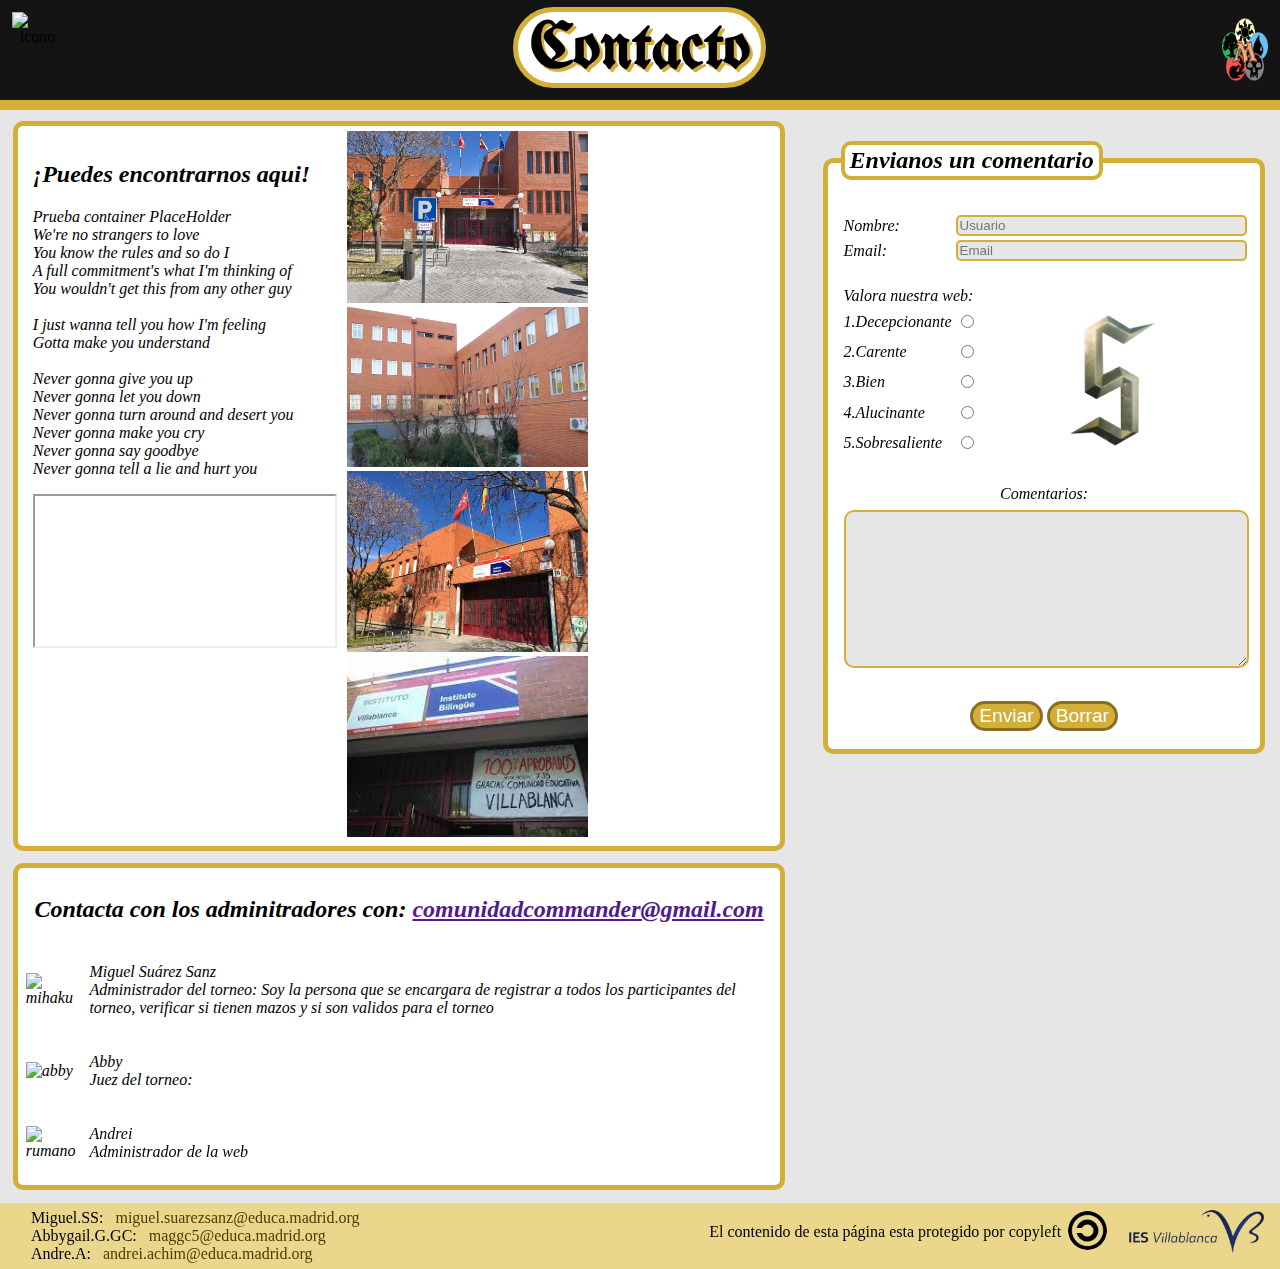
==== contactanos.html @ 91d64080 "Merge branch 'principal' into Andrei" ====
<!DOCTYPE html>
<html lang="es">

<head>
    <meta charset="UTF-8">
    <meta name="viewport" content="width=device-width, initial-scale=1.0">
    <meta name="autor" content="Miguel Suárez, Abby Garcia, Andrei Achim">
    <meta name="keywords" content="Commander, Magic, Mtg, Magic Arena, Cartas, Torneo, Torneos, IES Villablanca">
    <meta name="description"
        content="Somos una comunidad dedicada a jugar magic the gathering, en concreto el formato de commander en nuestro instituto IES Villablanca">
    <title>Comunidad Commander</title>
    <link rel="stylesheet" href="./estilos/contactanos.css">
    <link rel="stylesheet" href="./estilos/controlcvCSS.css">
    <script src="./codigo/controlcvJS.js"></script>
    <link rel="shortcut icon"
        href="./recursos/img/favico.png">
</head>

<body>
    <header>
        <div class="logo">
            <img src="" alt="icono">
        </div>
        <div class="titulo">
            <h1>
                Contacto
            </h1>
        </div>
        <div class="menu">
            <img src="./recursos/img/menu.png"
                alt="icono">
        </div>
    </header>
    <main>
            <div class="direccion">
                <div class="text">
                <h2>¡Puedes encontrarnos aqui!</h2>
                <p>Prueba container PlaceHolder<br>
                We're no strangers to love <br>
                You know the rules and so do I <br>
                A full commitment's what I'm thinking of <br>
                You wouldn't get this from any other guy <br>
                <br>
                I just wanna tell you how I'm feeling <br>
                Gotta make you understand <br>
                <br>
                Never gonna give you up <br>
                Never gonna let you down <br>
                Never gonna turn around and desert you <br>
                Never gonna make you cry <br>
                Never gonna say goodbye <br>
                Never gonna tell a lie and hurt you</p>
                <iframe src="https://www.google.com/maps/embed?pb=!1m18!1m12!1m3!1d3038.099253612516!2d-3.6024705234525354!3d40.4066519562518!2m3!1f0!2f0!3f0!3m2!1i1024!2i768!4f13.1!3m3!1m2!1s0xd42255d3a247575%3A0xd8a0a40edf810cff!2sIES%20Villablanca!5e0!3m2!1ses!2ses!4v1707502339422!5m2!1ses!2ses" allowfullscreen="" loading="lazy" referrerpolicy="no-referrer-when-downgrade"></iframe>
                </div>
                <img src="./recursos/img/iesvillablanca1.jpg" alt="vb1 no encontrado">
                <img src="./recursos/img/iesvillablanca2.jpg" alt="vb2 no encontrado">
                <img src="./recursos/img/iesvillablanca3.jpg" alt="vb3 no encontrado">
                <img src="./recursos/img/iesvillablanca4.jpg" alt="vb4 no encontrado">
            </div>
        <div class="admin">
            <table>
                <tr>
                    <td colspan="2">
                        <h2 class="contacto">Contacta con los adminitradores con: <a href="">comunidadcommander@gmail.com</a></h2>
                    </td>
                </tr>
                <tr>
                    <td>
                       <img src="" alt="mihaku"> 
                    </td>
                    <td>
                        <p>Miguel Suárez Sanz <br>
                            Administrador del torneo: Soy la persona que se encargara de registrar a todos los participantes del torneo, verificar si tienen mazos y si son validos para el torneo</p>
                    </td>
                </tr>
                <tr>
                    <td>
                       <img src="" alt="abby"> 
                    </td>
                    <td>
                        <p>Abby <br>
                            Juez del torneo:</p>
                    </td>
                </tr>
                <tr>
                    <td>
                       <img src="" alt="rumano"> 
                    </td>
                    <td>
                        <p>Andrei <br>
                            Administrador de la web</p>
                    </td>
                </tr>
                
            </table>
        </div>
        <form action="">
            <fieldset>
                <legend>
                    <h2>Envianos un comentario</h2>
                </legend>
                <table>
                    <tr>
                        <td><label for="nombre">Nombre: </label></td>
                        <td colspan="2"><input type="text" id="nombre" name="Nombre" placeholder="Usuario" class="txt">
                        </td>
                    </tr>
                    <tr>
                        <td><label for="email">Email: </label></td>
                        <td colspan="2"><input type="text" id="email" name="Email" placeholder="Email" class="txt"></td>
                    </tr>
                    <tr>
                        <td>
                            <br>
                        </td>
                    </tr>
                    <tr>
                        <td colspan="3"><label for="user">Valora nuestra web: </label></td>
                    </tr>
                    <tr>
                        <td><label for="rad1">1.Decepcionante</label></td>
                        <td><input type="radio" name="rad" id="rad1"></td>
                        <td rowspan="5" class="center">
                            <img id="rank"
                                src="./recursos/img/RankS.png"
                                alt="S">
                        </td>
                    </tr>
                    <tr>
                        <td><label for="rad2">2.Carente</label></td>
                        <td><input type="radio" name="rad" id="rad2"></td>
                    </tr>
                    <tr>
                        <td><label for="rad3">3.Bien</label></td>
                        <td><input type="radio" name="rad" id="rad3"></td>
                    </tr>
                    <tr>
                        <td><label for="rad4">4.Alucinante</label></td>
                        <td><input type="radio" name="rad" id="rad4"></td>
                    </tr>
                    <tr>
                        <td><label for="rad5">5.Sobresaliente</label></td>
                        <td><input type="radio" name="rad" id="rad5"></td>
                    </tr>
                    <tr>
                        <td>
                            <br>
                        </td>
                    </tr>
                    <tr>
                        <td colspan="3" class="center">
                            <label for="texrarea">Comentarios:</label>
                        </td>
                    </tr>
                    <tr>
                        <td colspan="3">
                            <textarea name="textarea" id="textarea" cols="40" rows="10" class="center"></textarea>
                        </td>
                    </tr>
                    <tr>
                        <td>
                            <br>
                        </td>
                    </tr>
                    <tr>
                        <td colspan="3" class="center">
                            <button type="submit">Enviar</button>
                            <button type="reset">Borrar</button>
                        </td>
                    </tr>
                </table>
            </fieldset>
        </form>
    </main>
    <footer>
        <div class="contact">
            Miguel.SS: <a href="">miguel.suarezsanz@educa.madrid.org</a><br>
            Abbygail.G.GC: <a href="">maggc5@educa.madrid.org</a><br>
            Andre.A: <a href="">andrei.achim@educa.madrid.org</a><br>
        </div>
        <div class="link">
            <a href="https://site.educa.madrid.org/ies.villablanca.madrid/"><img
                    src="./recursos/img/logoVB.png"
                    alt=""></a>
        </div>
        <div class="copyleft">
            <a href="https://es.wikipedia.org/wiki/Copyleft"><img
                    src="./recursos/img/Copyleft.png"
                    alt=""></a>
        </div>
        <div class="copyleftText">
            <p>El contenido de esta página esta protegido por copyleft</p>
        </div>
    </footer>
</body>
</html>
---- estilos/contactanos.css ----
div.direccion {
    width: 60%;
    height: 60%;
    margin-right: 3%;
}
div.text {
    margin: 5px;
    border: none;
    background: none;
}
div.direccion img {
    width: 32%;
    margin-right: 3%;
    border: none;
    background: none;
    display: inline;
}
div.admin {
    margin: 1% 3% 0px auto ;
    width: 60%;
    height: 60%;
    margin-right: 3%;
}
h2.contacto {
    width: 100%;
    text-align: center;
}
table {
    width: fit-content;
}
tr {
    width: fit-content;
}
fieldset {
    padding: 1%;
    width: fit-content;
    border: 5px solid rgb(212, 175, 55);
    border-radius: 10px;
    background-color:rgb(255, 255, 255);
    color: black;
}
legend {
    padding: 0;
}
fieldset h2 {
    border: 4px solid rgb(212, 175, 55);
    border-radius: 10px;
    background-color:rgb(255, 255, 255);
    padding: 2px 5px;
}
td {
    width: fit-content;
}
td.center {
    padding: 1%;
    text-align: center;
}
textarea {
    width: 99%;
    border-radius: 10px;
    background-color:rgb(230, 230, 230);
    border: solid rgb(212, 175, 55) 2px;
}
input.txt {
    width: 98%;
    border-radius: 5px;
    background-color:rgb(230, 230, 230);
    border: solid rgb(212, 175, 55) 2px;
}
button {
    font-size: larger;
    border-radius: 20px;
    border: solid 3px rgb(135, 110, 35);
    background-color: rgb(212, 175, 55);
    color: white;
}
button:hover:not(.active) {
    border-radius: 20px;
    border: solid 3px rgb(212, 175, 55);
    background-color: rgb(135, 110, 35);
    color: white;
}
#rank {
    width: 35%;
    margin: auto;
}
---- estilos/controlcvCSS.css ----
/*Inicio*/
@import url('https://fonts.googleapis.com/css2?family=UnifrakturMaguntia&display=swap');
html {
    width: 100%;
    height: 100vh;
    overflow-x: hidden;
}
body {
    width: 100%;
    height: 100%;
    margin: 0px;
}
header{
    width: 100%;
    height: 10vh;
    padding: 5px;
    float: left;
    text-align: center;
    background-color: rgb(20, 20, 20);
    border-bottom: 10px solid rgb(212, 175, 55);
    position: fixed;
    top: 0;
}
div.titulo{
    width: 89%;
    text-align: center;
    float: left;
    display: inline;
}
div.logo{
    width: 4%;
    height: 80%;
    float: left;
    display: inline;
    border-radius: 100%;
    border: rgba(0, 0, 0, 0) 5px solid;
    background-color: rgba(0, 0, 0, 0);
    padding: 2px;
}
div.logo img {
    width: 100%;
    height: 100%;
}
header h1 {
    width: fit-content;
    height: fit-content;
    padding: 5px 1% 0 1%;
    font-family: 'UnifrakturMaguntia', cursive;
    background-color: white;
    border: 5px solid rgb(212, 175, 55);
    border-radius: 50px;
    text-shadow: 3px 3px rgb(212, 175, 55);
    font-size: 400%;
    text-align: center;
    margin: 2px auto 10px auto;
}
div.menu{
    width: 4%;
    height: 80%;
    float: right;
    display: inline;
    margin: 0.2%;
    border-radius: 100%;
    border: rgba(0, 0, 0, 0) 5px solid;
    background-color: rgba(0, 0, 0, 0);
    padding: 2px;
    margin-right: 7px;
}
div.menu img {
    padding: 5%;
    width: 90%;
    height: 90%;
}
main {
    margin-top: 12vh;
    width: 98%;
    min-height:75.6vh;
    padding: 1%;
    float: left;
    background-color: rgb(230, 230, 230);
    background-repeat: no-repeat;
    background-size: 100% 100%;
    color: rgb(0, 0, 0);
    font-style: italic;
}
footer {
    width: 100%;
    min-height: fit-content;
    padding: 1px;
    float: left;
    vertical-align: middle;
    background-color:rgb(235, 215, 140);
}
div.contact {
    width: auto;
    height: 100%;
    float: left;
    display: inline;
    color: black;
    padding: 5px 10px;
    border-radius: 10px;
    margin-left: 20px;
}
div.contact a {
    color: rgb(75, 60, 0);
    padding: 0px 8px;
    text-decoration: none;
}
div.link {
    width: 12%;
    height: auto;
    float: right;
    display: inline;
    margin-right: 1%;
}
div.link img {
    width: 100%;
    height: 100%;
    border: 5px solid rgba(255, 255, 255, 0);
}
div.copyleft {
    width: 3.4%;
    vertical-align: middle;
    float: right;
    display: inline;
    border-radius: 100%;
    border-image: none;
    border: rgba(0, 0, 0, 0) 5px solid;
}
div.copyleft a{
    height: 0px;    
}
div.copyleft img {
    margin: 5%;
    width: 90%;
    height: 90%;
    border-radius: 100%;
}
main div {
    float: left;
    display: inline;
    padding: 5px;
    border: 5px solid;
    color: black;
    background-color: white;
    border: rgb(212, 175, 55) 5px solid;
    border-radius: 10px;
}
footer p {
    float: right;
    vertical-align: middle;
    height: 100%;
    margin: 1.5% 0;
    margin-left: 5px;
}
div.contact a:hover:not(.active) {
    background-color: rgb(255, 255, 255);
    color: black;
    box-shadow: 2px 2px 5px rgb(212, 175, 55);
    border-radius: 20px;
    box-shadow: 2px 2px 5px rgb(212, 175, 55);
}
div.copyleft img:hover:not(.active) {
    background-color: rgba(255, 255, 255);
}
div.link img:hover:not(.active) {
    border: 5px solid rgb(212, 175, 55);
    background-color: rgba(255, 255, 255);
    border-radius: 20px;
}
div.logo:hover:not(.active) {
    background-color:  rgba(212, 175, 55, 0.600);
    border-color: rgb(212, 175, 55);
}
div.menu:hover:not(.active) {
    background-color:  rgba(212, 175, 55, 0.600);
    border-color: rgb(212, 175, 55);
}
/*Generico*/
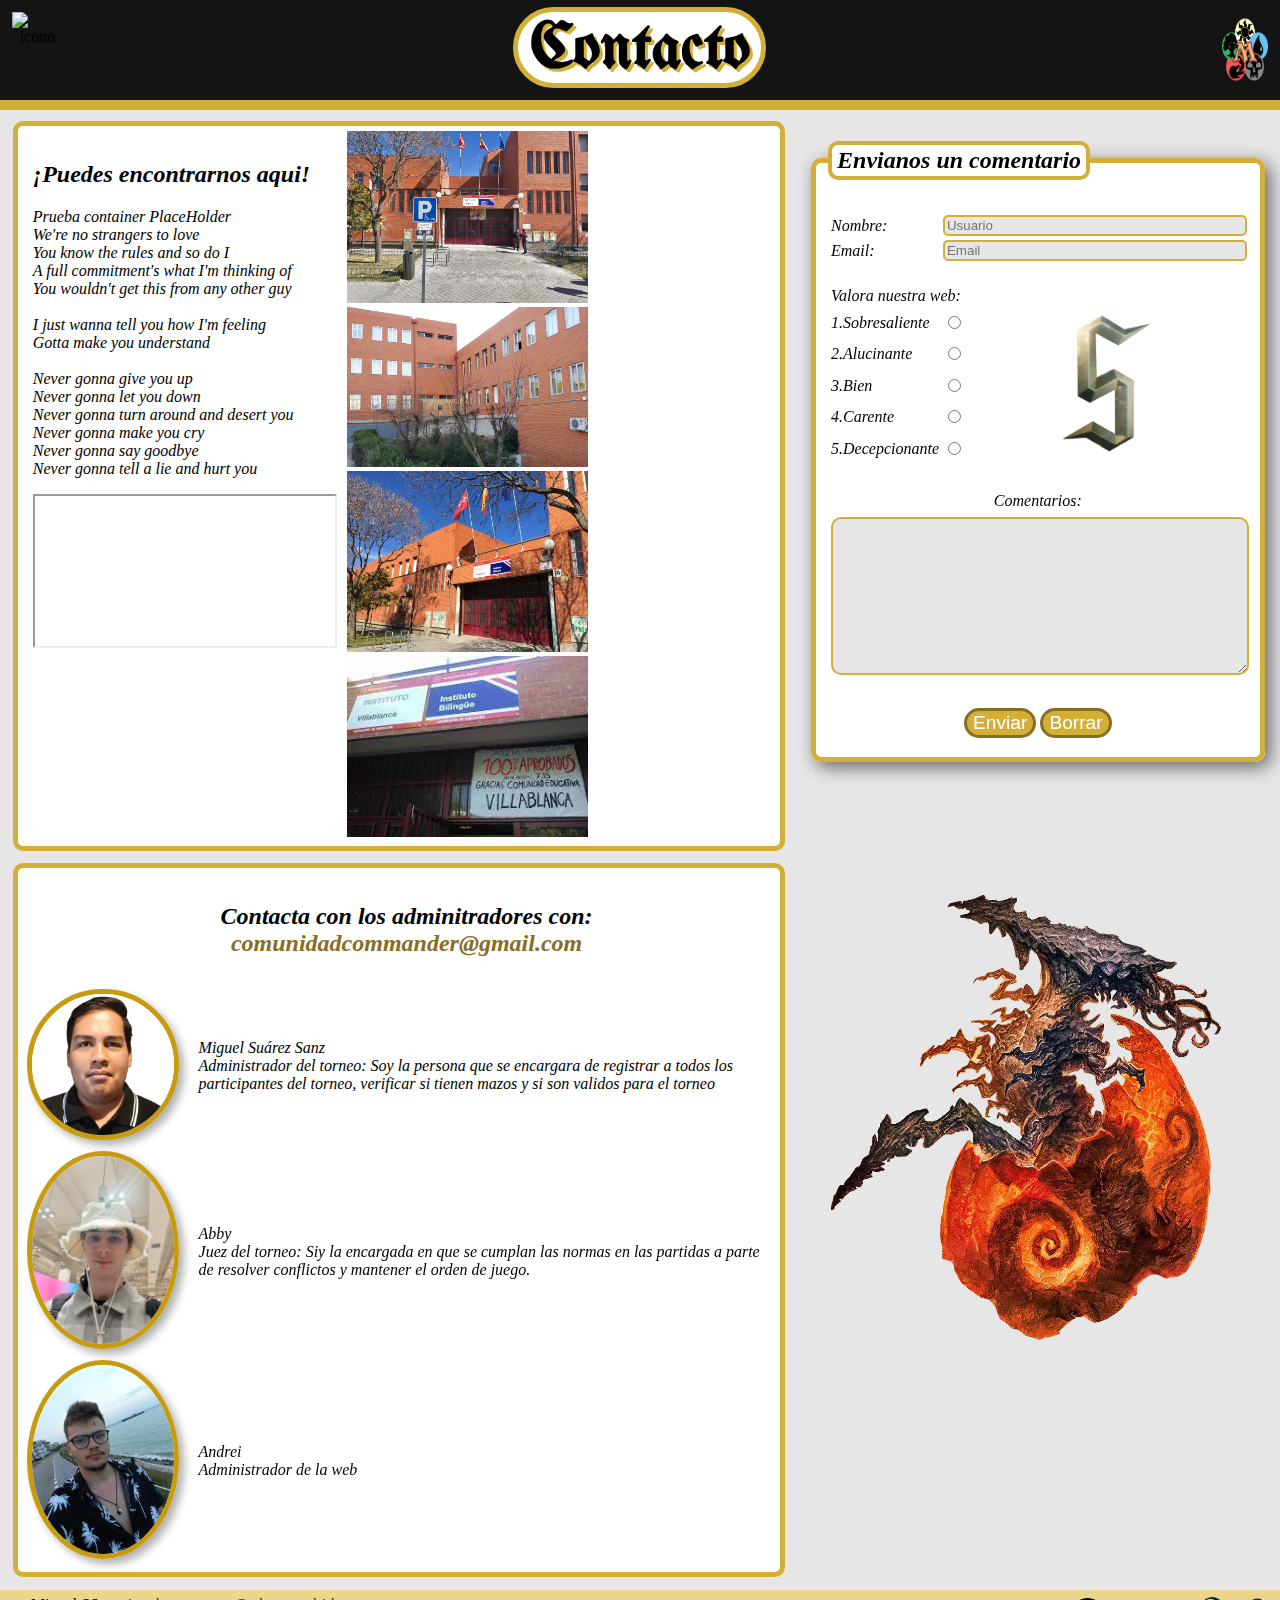
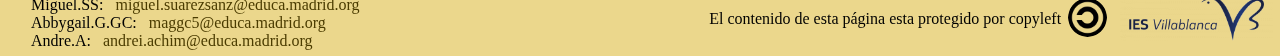
==== commit afd9aa8d: "Commit V8.7 he añadido imagenes" ====
--- a/contactanos.html
+++ b/contactanos.html
@@ -58,34 +58,34 @@
                 <img src="./recursos/img/iesvillablanca4.jpg" alt="vb4 no encontrado">
             </div>
         <div class="admin">
-            <table>
+            <table class="admin">
                 <tr>
                     <td colspan="2">
                         <h2 class="contacto">Contacta con los adminitradores con: <a href="">comunidadcommander@gmail.com</a></h2>
                     </td>
                 </tr>
                 <tr>
-                    <td>
-                       <img src="" alt="mihaku"> 
-                    </td>
+                    <th>
+                       <img class="mihaku" src="./recursos/img/miguel.jpeg" alt="mihaku"> 
+                    </th>
                     <td>
                         <p>Miguel Suárez Sanz <br>
                             Administrador del torneo: Soy la persona que se encargara de registrar a todos los participantes del torneo, verificar si tienen mazos y si son validos para el torneo</p>
                     </td>
                 </tr>
                 <tr>
-                    <td>
-                       <img src="" alt="abby"> 
-                    </td>
+                    <th>
+                       <img class="abby" src="./recursos/img/Abby.jpeg" alt="abby"> 
+                    </th>
                     <td>
                         <p>Abby <br>
-                            Juez del torneo:</p>
+                            Juez del torneo: Siy la encargada en que se cumplan las normas en las partidas a parte de resolver conflictos y mantener el orden de juego.</p>
                     </td>
                 </tr>
                 <tr>
-                    <td>
-                       <img src="" alt="rumano"> 
-                    </td>
+                    <th>
+                       <img class="rumano" src="./recursos/img/Andrei.jpeg" alt="rumano"> 
+                    </th>
                     <td>
                         <p>Andrei <br>
                             Administrador de la web</p>
@@ -118,7 +118,7 @@
                         <td colspan="3"><label for="user">Valora nuestra web: </label></td>
                     </tr>
                     <tr>
-                        <td><label for="rad1">1.Decepcionante</label></td>
+                        <td><label for="rad1">1.Sobresaliente</label></td>
                         <td><input type="radio" name="rad" id="rad1"></td>
                         <td rowspan="5" class="center">
                             <img id="rank"
@@ -127,7 +127,7 @@
                         </td>
                     </tr>
                     <tr>
-                        <td><label for="rad2">2.Carente</label></td>
+                        <td><label for="rad2">2.Alucinante</label></td>
                         <td><input type="radio" name="rad" id="rad2"></td>
                     </tr>
                     <tr>
@@ -135,11 +135,11 @@
                         <td><input type="radio" name="rad" id="rad3"></td>
                     </tr>
                     <tr>
-                        <td><label for="rad4">4.Alucinante</label></td>
+                        <td><label for="rad4">4.Carente</label></td>
                         <td><input type="radio" name="rad" id="rad4"></td>
                     </tr>
                     <tr>
-                        <td><label for="rad5">5.Sobresaliente</label></td>
+                        <td><label for="rad5">5.Decepcionante</label></td>
                         <td><input type="radio" name="rad" id="rad5"></td>
                     </tr>
                     <tr>
@@ -171,6 +171,7 @@
                 </table>
             </fieldset>
         </form>
+        <img class="sliver" src="./recursos/img/silverino.jpg" alt="sliver goes brrr">
     </main>
     <footer>
         <div class="contact">
--- a/estilos/contactanos.css
+++ b/estilos/contactanos.css
@@ -1,12 +1,13 @@
 div.direccion {
     width: 60%;
     height: 60%;
-    margin-right: 3%;
+    margin-right: 2%;
 }
 div.text {
     margin: 5px;
     border: none;
     background: none;
+    box-shadow: none;
 }
 div.direccion img {
     width: 32%;
@@ -19,7 +20,34 @@
     margin: 1% 3% 0px auto ;
     width: 60%;
     height: 60%;
-    margin-right: 3%;
+    margin-right: 2%;
+}
+div.admin th {
+    width: 20%;
+}
+img.mihaku {
+    margin: 1%;
+    width: 96%;
+    border: 5px solid rgb(200, 155, 15);
+    box-shadow: 5px 5px 8px rgb(175, 175, 175);
+    border-radius: 100%;
+}
+img.abby {
+    margin: 1%;
+    width: 96%;
+    border: 5px solid rgb(200, 155, 15);
+    box-shadow: 5px 5px 8px rgb(175, 175, 175);
+    border-radius: 100%;
+}
+img.rumano {
+    margin: 1%;
+    width: 96%;
+    border: 5px solid rgb(200, 155, 15);
+    box-shadow: 5px 5px 8px rgb(175, 175, 175);
+    border-radius: 100%;
+}
+table.admin tr td {
+    padding: 1% 1% 1% 3%;
 }
 h2.contacto {
     width: 100%;
@@ -38,6 +66,7 @@
     border-radius: 10px;
     background-color:rgb(255, 255, 255);
     color: black;
+    box-shadow: 5px 5px 18px rgb(100, 100, 100);
 }
 legend {
     padding: 0;
@@ -83,4 +112,18 @@
 #rank {
     width: 35%;
     margin: auto;
+}
+table.admin a {
+    text-decoration: none;
+    color: rgb(135, 110, 35);
+}
+table.admin a:hover:not(.active) {
+    text-shadow: 2px 2px 5px rgb(212, 175, 55);
+}
+img.sliver {
+    margin: 1%;
+    margin-top: 3%;
+    width: 32%;
+    float: left;
+    display: inline;
 }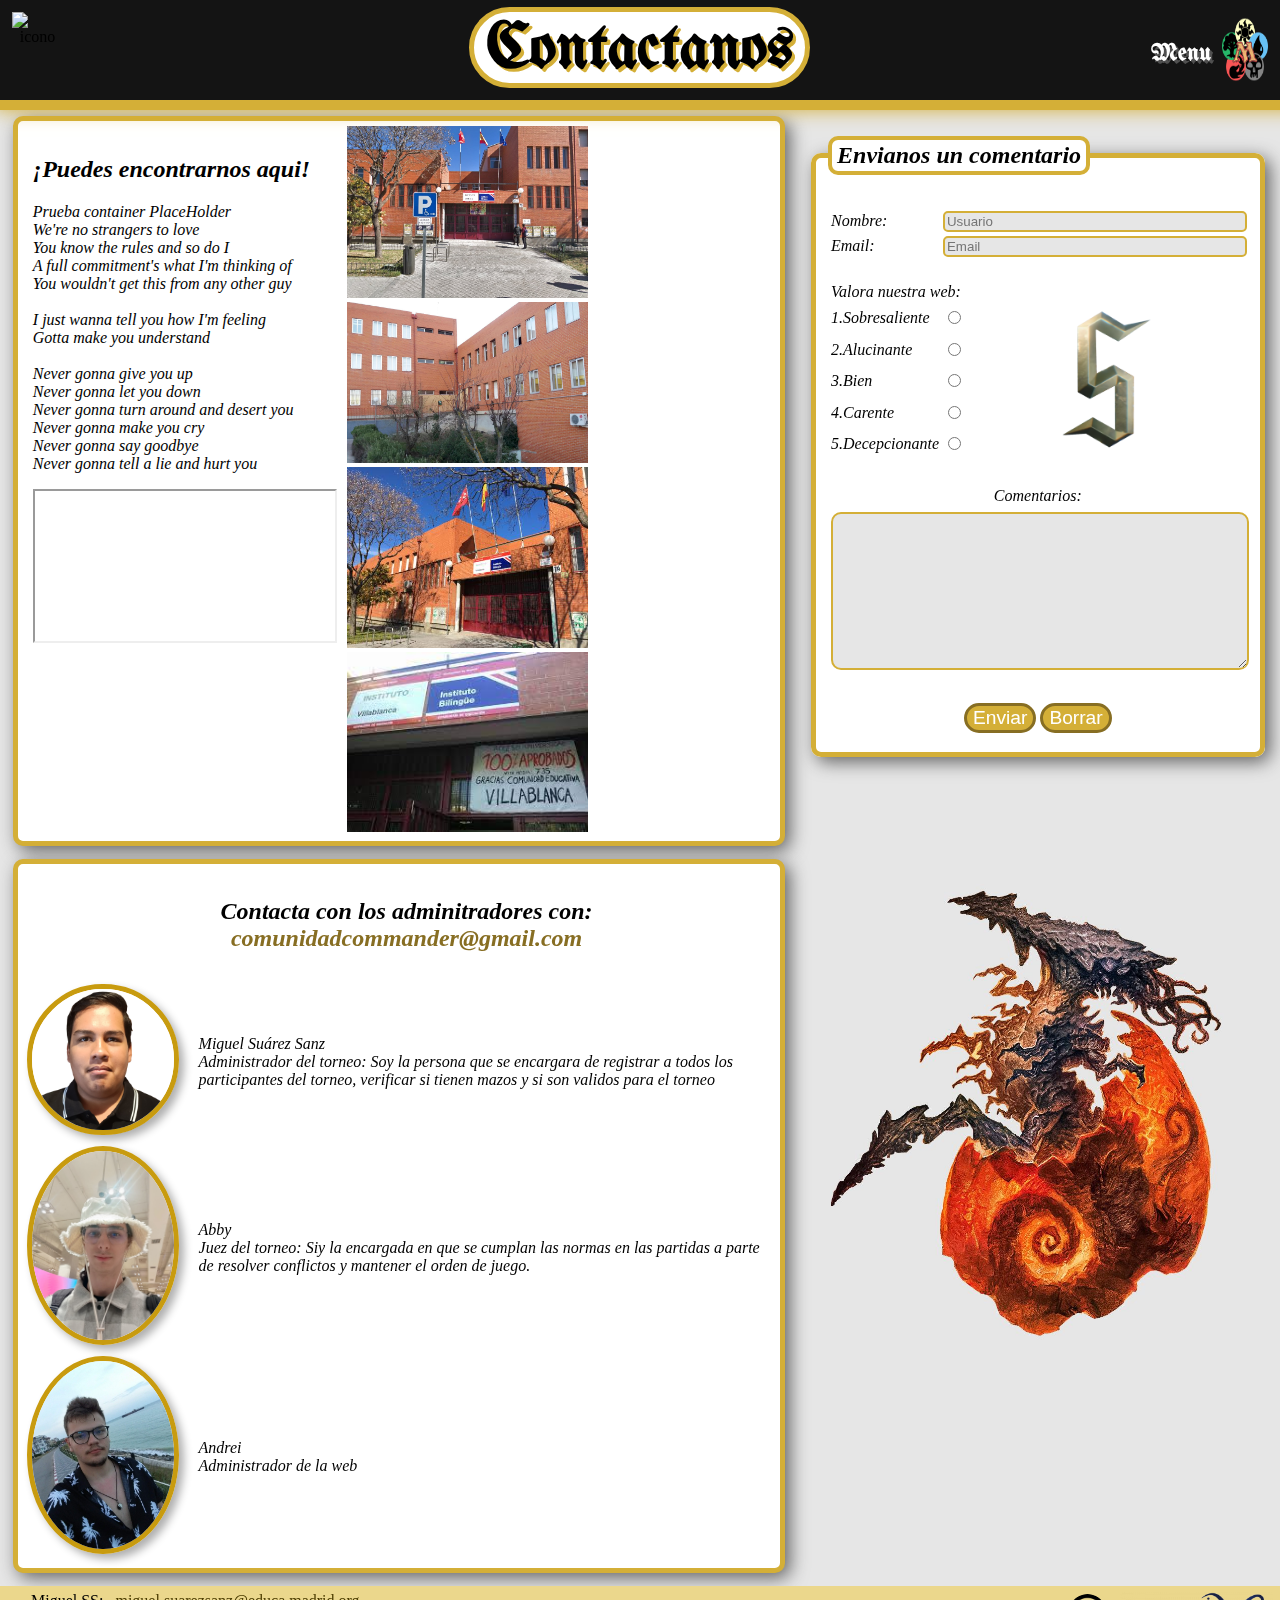
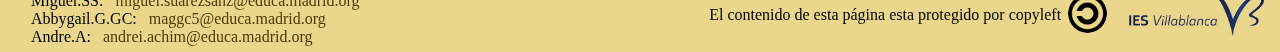
==== commit cd65b38b: "Commit V9 he añadido el menu desplegable y lo he aplicado en todas las páginas" ====
--- a/contactanos.html
+++ b/contactanos.html
@@ -1,6 +1,5 @@
 <!DOCTYPE html>
 <html lang="es">
-
 <head>
     <meta charset="UTF-8">
     <meta name="viewport" content="width=device-width, initial-scale=1.0">
@@ -9,28 +8,55 @@
     <meta name="description"
         content="Somos una comunidad dedicada a jugar magic the gathering, en concreto el formato de commander en nuestro instituto IES Villablanca">
     <title>Comunidad Commander</title>
+    <link rel="stylesheet" href="./estilos/controlcvCSS.css">
     <link rel="stylesheet" href="./estilos/contactanos.css">
-    <link rel="stylesheet" href="./estilos/controlcvCSS.css">
-    <script src="./codigo/controlcvJS.js"></script>
-    <link rel="shortcut icon"
-        href="./recursos/img/favico.png">
+    <link class="menu" rel="stylesheet" href="./estilos/controlcvCSS.css">
+    <script src="./codigo/menu.js"></script>
+    <link rel="shortcut icon" href="./recursos/img/favico.png">
 </head>
-
 <body>
+    <div class="black"></div>
     <header>
         <div class="logo">
             <img src="" alt="icono">
         </div>
         <div class="titulo">
             <h1>
-                Contacto
+                Contactanos
             </h1>
         </div>
-        <div class="menu">
-            <img src="./recursos/img/menu.png"
-                alt="icono">
+        <h2>
+            Menu
+        </h2>
+        <div class="menu" onclick="cambioMenu()">
+            <img src="./recursos/img/menu.png" alt="icono">
         </div>
     </header>
+    <nav class="menu">
+        <div class="menu" onclick="cambioMenu()">
+                <img src="./recursos/img/menu.png" alt="icono">
+        </div>
+        <ul>
+            <li>
+                <a href=".">Menu</a>
+            </li>
+            <li class="red">
+                <a class="red" href="Index.html">Inicio</a>
+            </li>
+            <li class="blue">
+                <a class="blue" href="pagLibre.html">¿Que es comander?</a>
+            </li>
+            <li class="green">
+                <a class="green" href="Sobre_nosotros.html">¿Quienes somos?</a>
+            </li>
+            <li class="black">
+                <a class="black" href="contactanos.html">Contactanos</a>
+            </li>
+            <li class="white">
+                <a class="white" href="registrate.html">Registrate</a>
+            </li>
+        </ul>
+    </nav>
     <main>
             <div class="direccion">
                 <div class="text">
--- a/estilos/controlcvCSS.css
+++ b/estilos/controlcvCSS.css
@@ -20,6 +20,17 @@
     border-bottom: 10px solid rgb(212, 175, 55);
     position: fixed;
     top: 0;
+    box-shadow: 5px -10px 18px 10px rgb(212, 175, 55);
+}
+header h2 {
+    position: fixed;
+    color: white;
+    font-family: 'UnifrakturMaguntia', cursive;
+    float: right;
+    right: 5%;
+    margin: 4vh 5px;
+    text-shadow: 3px 3px rgb(80, 80, 80);
+    background-color: rgba(0, 0, 0, 0);
 }
 div.titulo{
     width: 89%;
@@ -72,7 +83,7 @@
     height: 90%;
 }
 main {
-    margin-top: 12vh;
+    margin-top: 11.5vh;
     width: 98%;
     min-height:75.6vh;
     padding: 1%;
@@ -145,6 +156,7 @@
     background-color: white;
     border: rgb(212, 175, 55) 5px solid;
     border-radius: 10px;
+    box-shadow: 5px 5px 18px rgb(100, 100, 100);
 }
 footer p {
     float: right;
@@ -176,4 +188,62 @@
     background-color:  rgba(212, 175, 55, 0.600);
     border-color: rgb(212, 175, 55);
 }
+nav {
+    z-index: -1;
+    position: fixed;
+    background-color: rgb(20, 20, 20);
+    float: right;
+    right: 0px;
+    width: 30%;
+    height: 100%;
+    border-left: solid rgb(212, 175, 55) 10px ;
+    box-shadow: 5px -10px 18px 10px rgb(212, 175, 55);
+}
+nav div.menu{
+    position: fixed;
+    float: right;
+    right: 0px;
+    margin: 0.38% 0px;
+    width: 4%;
+    height: 8vh;
+    z-index: 11;
+}
+nav ul {
+    list-style-type: none;
+    width: 76vh;
+    margin: 0px;
+    padding: 0px;
+}
+nav li {
+    font-size: larger;
+    font-weight: bolder;
+    width: 80%;
+    padding: 4% 1%;
+    text-align: center;
+    margin: 0px 0px 5% 0px;
+}
+nav a {
+    color: white;
+    font-size: 300%;
+    font-family: 'UnifrakturMaguntia', cursive;
+    font-style: italic;
+    text-decoration: none;
+    text-shadow: 3px 3px rgb(80, 80, 80);
+}
+a.red:hover:not(.active), li.red:hover:not(.active) {
+    background-color: red;
+}
+a.blue:hover:not(.active), li.blue:hover:not(.active) {
+    background-color: blue;
+}
+a.black:hover:not(.active), li.black:hover:not(.active) {
+    background-color: rgb(0, 0, 0);
+}
+a.green:hover:not(.active), li.green:hover:not(.active) {
+    background-color: rgb(0, 179, 0);
+}
+a.white:hover:not(.active), li.white:hover:not(.active) {
+    background-color: rgb(255, 255, 102);
+    color: black;
+}
 /*Generico*/--- a/estilos/controlcvCSS.css
+++ b/estilos/controlcvCSS.css
@@ -20,6 +20,17 @@
     border-bottom: 10px solid rgb(212, 175, 55);
     position: fixed;
     top: 0;
+    box-shadow: 5px -10px 18px 10px rgb(212, 175, 55);
+}
+header h2 {
+    position: fixed;
+    color: white;
+    font-family: 'UnifrakturMaguntia', cursive;
+    float: right;
+    right: 5%;
+    margin: 4vh 5px;
+    text-shadow: 3px 3px rgb(80, 80, 80);
+    background-color: rgba(0, 0, 0, 0);
 }
 div.titulo{
     width: 89%;
@@ -72,7 +83,7 @@
     height: 90%;
 }
 main {
-    margin-top: 12vh;
+    margin-top: 11.5vh;
     width: 98%;
     min-height:75.6vh;
     padding: 1%;
@@ -145,6 +156,7 @@
     background-color: white;
     border: rgb(212, 175, 55) 5px solid;
     border-radius: 10px;
+    box-shadow: 5px 5px 18px rgb(100, 100, 100);
 }
 footer p {
     float: right;
@@ -176,4 +188,62 @@
     background-color:  rgba(212, 175, 55, 0.600);
     border-color: rgb(212, 175, 55);
 }
+nav {
+    z-index: -1;
+    position: fixed;
+    background-color: rgb(20, 20, 20);
+    float: right;
+    right: 0px;
+    width: 30%;
+    height: 100%;
+    border-left: solid rgb(212, 175, 55) 10px ;
+    box-shadow: 5px -10px 18px 10px rgb(212, 175, 55);
+}
+nav div.menu{
+    position: fixed;
+    float: right;
+    right: 0px;
+    margin: 0.38% 0px;
+    width: 4%;
+    height: 8vh;
+    z-index: 11;
+}
+nav ul {
+    list-style-type: none;
+    width: 76vh;
+    margin: 0px;
+    padding: 0px;
+}
+nav li {
+    font-size: larger;
+    font-weight: bolder;
+    width: 80%;
+    padding: 4% 1%;
+    text-align: center;
+    margin: 0px 0px 5% 0px;
+}
+nav a {
+    color: white;
+    font-size: 300%;
+    font-family: 'UnifrakturMaguntia', cursive;
+    font-style: italic;
+    text-decoration: none;
+    text-shadow: 3px 3px rgb(80, 80, 80);
+}
+a.red:hover:not(.active), li.red:hover:not(.active) {
+    background-color: red;
+}
+a.blue:hover:not(.active), li.blue:hover:not(.active) {
+    background-color: blue;
+}
+a.black:hover:not(.active), li.black:hover:not(.active) {
+    background-color: rgb(0, 0, 0);
+}
+a.green:hover:not(.active), li.green:hover:not(.active) {
+    background-color: rgb(0, 179, 0);
+}
+a.white:hover:not(.active), li.white:hover:not(.active) {
+    background-color: rgb(255, 255, 102);
+    color: black;
+}
 /*Generico*/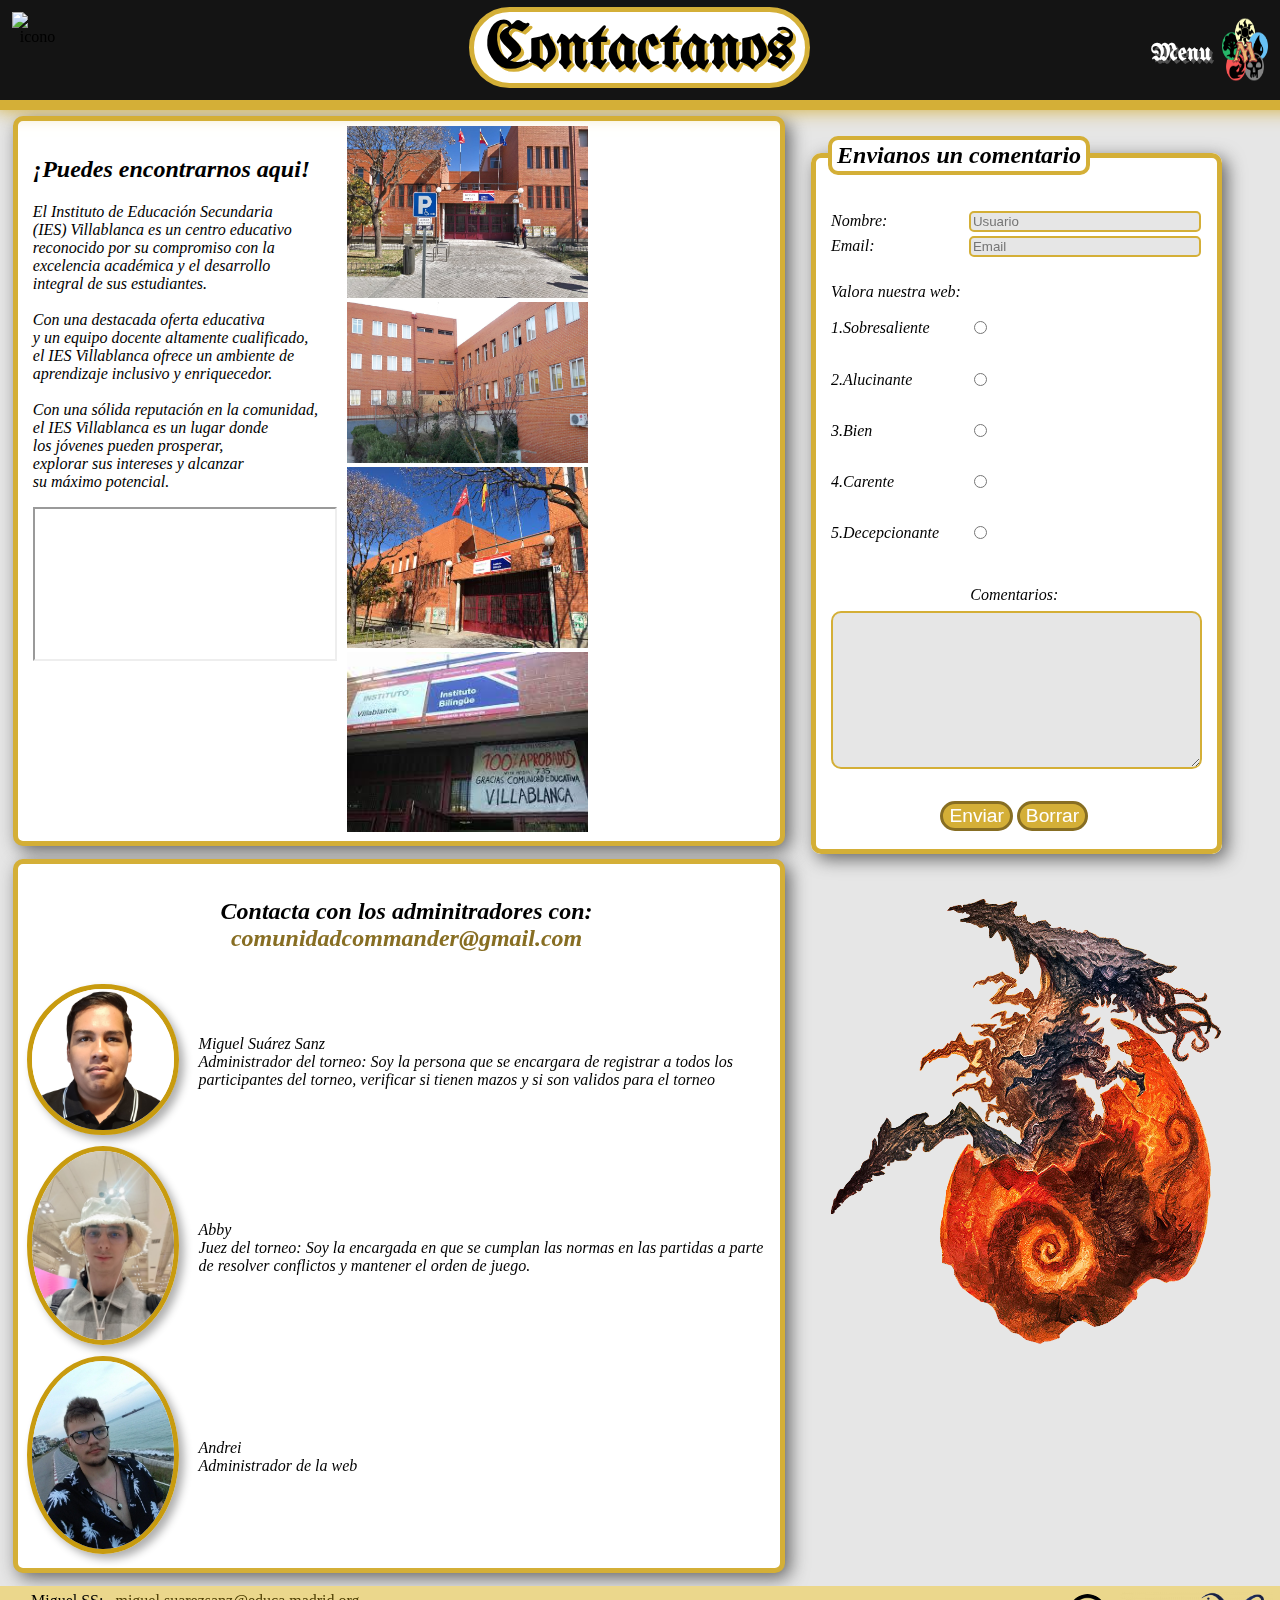
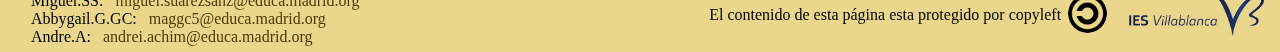
==== commit 75c2c9eb: "Commit V9 He añadido un modo oscura y he retocado los estilos generales de la pagina" ====
--- a/contactanos.html
+++ b/contactanos.html
@@ -11,11 +11,12 @@
     <link rel="stylesheet" href="./estilos/controlcvCSS.css">
     <link rel="stylesheet" href="./estilos/contactanos.css">
     <link class="menu" rel="stylesheet" href="./estilos/controlcvCSS.css">
+    <link class="mode" rel="stylesheet" href="">
     <script src="./codigo/menu.js"></script>
+    <script src="./codigo/contacto.js"></script>
     <link rel="shortcut icon" href="./recursos/img/favico.png">
 </head>
 <body>
-    <div class="black"></div>
     <header>
         <div class="logo">
             <img src="" alt="icono">
@@ -32,13 +33,14 @@
             <img src="./recursos/img/menu.png" alt="icono">
         </div>
     </header>
+    <div class="black" onclick="cambioMenu()"></div>
     <nav class="menu">
         <div class="menu" onclick="cambioMenu()">
                 <img src="./recursos/img/menu.png" alt="icono">
         </div>
         <ul>
             <li>
-                <a href=".">Menu</a>
+                <h1>Menu</h1>
             </li>
             <li class="red">
                 <a class="red" href="Index.html">Inicio</a>
@@ -54,6 +56,19 @@
             </li>
             <li class="white">
                 <a class="white" href="registrate.html">Registrate</a>
+            </li>
+            <li class="darkMode">
+                <label for="switch" class="non">
+                    <p>Modo Oscuro</p>
+                </label>
+            </li>
+            <li class="darkMode">
+                <label for="switch" class="non">
+                    <div>
+                        <input type="checkbox" id="switch" class="Bswitch">
+                        <label for="switch" class="switch"></label>
+                    </div>
+                </label>
             </li>
         </ul>
     </nav>
@@ -61,21 +76,20 @@
             <div class="direccion">
                 <div class="text">
                 <h2>¡Puedes encontrarnos aqui!</h2>
-                <p>Prueba container PlaceHolder<br>
-                We're no strangers to love <br>
-                You know the rules and so do I <br>
-                A full commitment's what I'm thinking of <br>
-                You wouldn't get this from any other guy <br>
-                <br>
-                I just wanna tell you how I'm feeling <br>
-                Gotta make you understand <br>
-                <br>
-                Never gonna give you up <br>
-                Never gonna let you down <br>
-                Never gonna turn around and desert you <br>
-                Never gonna make you cry <br>
-                Never gonna say goodbye <br>
-                Never gonna tell a lie and hurt you</p>
+                <p>El Instituto de Educación Secundaria <br>
+                    (IES) Villablanca es un centro educativo <br>
+                    reconocido por su compromiso con la <br>
+                    excelencia académica y el desarrollo <br>
+                    integral de sus estudiantes. <br><br>
+                    Con una destacada oferta educativa <br>
+                    y un equipo docente altamente cualificado, <br>
+                    el IES Villablanca ofrece un ambiente de <br>
+                    aprendizaje inclusivo y enriquecedor. <br><br>
+                    Con una sólida reputación en la comunidad, <br>
+                    el IES Villablanca es un lugar donde <br>
+                    los jóvenes pueden prosperar, <br>
+                    explorar sus intereses y alcanzar <br>
+                    su máximo potencial.</p>
                 <iframe src="https://www.google.com/maps/embed?pb=!1m18!1m12!1m3!1d3038.099253612516!2d-3.6024705234525354!3d40.4066519562518!2m3!1f0!2f0!3f0!3m2!1i1024!2i768!4f13.1!3m3!1m2!1s0xd42255d3a247575%3A0xd8a0a40edf810cff!2sIES%20Villablanca!5e0!3m2!1ses!2ses!4v1707502339422!5m2!1ses!2ses" allowfullscreen="" loading="lazy" referrerpolicy="no-referrer-when-downgrade"></iframe>
                 </div>
                 <img src="./recursos/img/iesvillablanca1.jpg" alt="vb1 no encontrado">
@@ -105,7 +119,7 @@
                     </th>
                     <td>
                         <p>Abby <br>
-                            Juez del torneo: Siy la encargada en que se cumplan las normas en las partidas a parte de resolver conflictos y mantener el orden de juego.</p>
+                            Juez del torneo: Soy la encargada en que se cumplan las normas en las partidas a parte de resolver conflictos y mantener el orden de juego.</p>
                     </td>
                 </tr>
                 <tr>
@@ -125,7 +139,7 @@
                 <legend>
                     <h2>Envianos un comentario</h2>
                 </legend>
-                <table>
+                <table class="form">
                     <tr>
                         <td><label for="nombre">Nombre: </label></td>
                         <td colspan="2"><input type="text" id="nombre" name="Nombre" placeholder="Usuario" class="txt">
@@ -141,32 +155,30 @@
                         </td>
                     </tr>
                     <tr>
-                        <td colspan="3"><label for="user">Valora nuestra web: </label></td>
-                    </tr>
-                    <tr>
-                        <td><label for="rad1">1.Sobresaliente</label></td>
-                        <td><input type="radio" name="rad" id="rad1"></td>
+                        <td colspan="3">Valora nuestra web:</td>
+                    </tr>
+                    <tr>
+                        <td><label for="rad1" onclick="RankS()">1.Sobresaliente</label></td>
+                        <td><input type="radio" name="rad" id="rad1" onclick="RankS()"></td>
                         <td rowspan="5" class="center">
-                            <img id="rank"
-                                src="./recursos/img/RankS.png"
-                                alt="S">
-                        </td>
-                    </tr>
-                    <tr>
-                        <td><label for="rad2">2.Alucinante</label></td>
-                        <td><input type="radio" name="rad" id="rad2"></td>
-                    </tr>
-                    <tr>
-                        <td><label for="rad3">3.Bien</label></td>
-                        <td><input type="radio" name="rad" id="rad3"></td>
-                    </tr>
-                    <tr>
-                        <td><label for="rad4">4.Carente</label></td>
-                        <td><input type="radio" name="rad" id="rad4"></td>
-                    </tr>
-                    <tr>
-                        <td><label for="rad5">5.Decepcionante</label></td>
-                        <td><input type="radio" name="rad" id="rad5"></td>
+                            <h1 id="rank">U</h1>
+                        </td>
+                    </tr>
+                    <tr>
+                        <td><label for="rad2" onclick="RankA()">2.Alucinante</label></td>
+                        <td><input type="radio" name="rad" id="rad2" onclick="RankA()"></td>
+                    </tr>
+                    <tr>
+                        <td><label for="rad3" onclick="RankB()">3.Bien</label></td>
+                        <td><input type="radio" name="rad" id="rad3" onclick="RankB()"></td>
+                    </tr>
+                    <tr>
+                        <td><label for="rad4" onclick="RankC()">4.Carente</label></td>
+                        <td><input type="radio" name="rad" id="rad4" onclick="RankC()"></td>
+                    </tr>
+                    <tr>
+                        <td><label for="rad5" onclick="RankD()">5.Decepcionante</label></td>
+                        <td><input type="radio" name="rad" id="rad5" onclick="RankD()"></td>
                     </tr>
                     <tr>
                         <td>
@@ -175,7 +187,7 @@
                     </tr>
                     <tr>
                         <td colspan="3" class="center">
-                            <label for="texrarea">Comentarios:</label>
+                            Comentarios:
                         </td>
                     </tr>
                     <tr>
@@ -191,29 +203,26 @@
                     <tr>
                         <td colspan="3" class="center">
                             <button type="submit">Enviar</button>
-                            <button type="reset">Borrar</button>
+                            <button type="reset" onclick="hakai()">Borrar</button>
                         </td>
                     </tr>
                 </table>
             </fieldset>
         </form>
-        <img class="sliver" src="./recursos/img/silverino.jpg" alt="sliver goes brrr">
+        <img class="sliver" src="./recursos/img/firstsliver.png" alt="sliver goes brrr">
     </main>
     <footer>
         <div class="contact">
-            Miguel.SS: <a href="">miguel.suarezsanz@educa.madrid.org</a><br>
-            Abbygail.G.GC: <a href="">maggc5@educa.madrid.org</a><br>
-            Andre.A: <a href="">andrei.achim@educa.madrid.org</a><br>
+            Miguel.SS: <a href="mailto:miguel.suarezsanz@educa.madrid.org">miguel.suarezsanz@educa.madrid.org</a><br>
+            Abbygail.G.GC: <a href="mailto:maggc5@educa.madrid.org">maggc5@educa.madrid.org</a><br>
+            Andre.A: <a href="mailto:andrei.achim@educa.madrid.org">andrei.achim@educa.madrid.org</a><br>
         </div>
         <div class="link">
-            <a href="https://site.educa.madrid.org/ies.villablanca.madrid/"><img
-                    src="./recursos/img/logoVB.png"
+            <a href="https://site.educa.madrid.org/ies.villablanca.madrid/" target="_blank"><img src="./recursos/img/logoVB.png"
                     alt=""></a>
         </div>
         <div class="copyleft">
-            <a href="https://es.wikipedia.org/wiki/Copyleft"><img
-                    src="./recursos/img/Copyleft.png"
-                    alt=""></a>
+            <a href="https://es.wikipedia.org/wiki/Copyleft" target="_blank"><img src="./recursos/img/Copyleft.png" alt=""></a>
         </div>
         <div class="copyleftText">
             <p>El contenido de esta página esta protegido por copyleft</p>
--- a/estilos/controlcvCSS.css
+++ b/estilos/controlcvCSS.css
@@ -47,6 +47,7 @@
     border: rgba(0, 0, 0, 0) 5px solid;
     background-color: rgba(0, 0, 0, 0);
     padding: 2px;
+    transition: ease-out 0.4s;
 }
 div.logo img {
     width: 100%;
@@ -76,6 +77,7 @@
     background-color: rgba(0, 0, 0, 0);
     padding: 2px;
     margin-right: 7px;
+    transition: ease-out 0.4s;
 }
 div.menu img {
     padding: 5%;
@@ -116,6 +118,7 @@
     color: rgb(75, 60, 0);
     padding: 0px 8px;
     text-decoration: none;
+    transition: ease-out 0.4s;
 }
 div.link {
     width: 12%;
@@ -128,6 +131,7 @@
     width: 100%;
     height: 100%;
     border: 5px solid rgba(255, 255, 255, 0);
+    transition: ease-out 0.4s;
 }
 div.copyleft {
     width: 3.4%;
@@ -146,6 +150,7 @@
     width: 90%;
     height: 90%;
     border-radius: 100%;
+    transition: ease-out 0.4s;
 }
 main div {
     float: left;
@@ -170,7 +175,6 @@
     color: black;
     box-shadow: 2px 2px 5px rgb(212, 175, 55);
     border-radius: 20px;
-    box-shadow: 2px 2px 5px rgb(212, 175, 55);
 }
 div.copyleft img:hover:not(.active) {
     background-color: rgba(255, 255, 255);
@@ -218,9 +222,20 @@
     font-size: larger;
     font-weight: bolder;
     width: 80%;
-    padding: 4% 1%;
+    padding: 2.5% 1%;
     text-align: center;
     margin: 0px 0px 5% 0px;
+    transition: ease-out 0.6s;
+    vertical-align: middle;
+}
+nav h1 {
+    color: white;
+    font-size: 300%;
+    font-family: 'UnifrakturMaguntia', cursive;
+    font-style: italic;
+    text-decoration: none;
+    text-shadow: 3px 3px rgb(80, 80, 80);
+    margin: 0px;
 }
 nav a {
     color: white;
@@ -230,20 +245,65 @@
     text-decoration: none;
     text-shadow: 3px 3px rgb(80, 80, 80);
 }
-a.red:hover:not(.active), li.red:hover:not(.active) {
-    background-color: red;
-}
-a.blue:hover:not(.active), li.blue:hover:not(.active) {
-    background-color: blue;
-}
-a.black:hover:not(.active), li.black:hover:not(.active) {
-    background-color: rgb(0, 0, 0);
-}
-a.green:hover:not(.active), li.green:hover:not(.active) {
-    background-color: rgb(0, 179, 0);
-}
-a.white:hover:not(.active), li.white:hover:not(.active) {
-    background-color: rgb(255, 255, 102);
+li.red:hover:not(.active) {
+    box-shadow: inset 1000px 0 0 0 red;
+}
+li.blue:hover:not(.active) {
+    box-shadow: inset 1000px 0 0 0 blue;
+}
+li.black:hover:not(.active) {
+    box-shadow: inset 1000px 0 0 0 black;
+}
+li.green:hover:not(.active) {
+    box-shadow: inset 1000px 0 0 0 rgb(0, 179, 0);
+}
+li.white:hover:not(.active) {
+    box-shadow: inset 1000px 0 0 0 rgb(255, 255, 102);
+}
+li.white a:hover:not(.active) {
     color: black;
 }
+li.darkMode {
+    padding: 0% 1%;
+}
+nav p {
+    display: inline-block;
+    margin: 0px 10px;
+    color: white;
+    font-size: 200%;
+    font-family: 'UnifrakturMaguntia', cursive;
+    font-style: italic;
+    text-decoration: none;
+    text-shadow: 3px 3px rgb(80, 80, 80);
+}
+nav div {
+    display: inline block;
+    background: white;
+    width: fit-content;
+    height: fit-content;
+    padding: 5px;
+    border-radius: 50px;
+    margin: auto;
+    transition: all 0.25s ease 0s;
+}
+label.switch {
+    width: 40px;
+    height: 40px;
+    background: #ccc;
+    display: flex;
+    cursor: pointer;
+    border-radius: 50px;
+    transition: all 0.25s ease 0s;
+    margin-right: 50px;
+    margin-left: 0px;
+    background: rgb(135, 110, 35);
+}
+input.Bswitch {
+    display: none;
+}
+input.Bswitch:checked + label.switch {
+    margin-right: 00px;
+    margin-left: 50px;
+    background: rgb(212, 175, 55);
+}
 /*Generico*/--- a/estilos/contactanos.css
+++ b/estilos/contactanos.css
@@ -1,3 +1,4 @@
+@import url('https://fonts.googleapis.com/css2?family=Pirata+One&display=swap');
 div.direccion {
     width: 60%;
     height: 60%;
@@ -56,12 +57,15 @@
 table {
     width: fit-content;
 }
+table.form {
+    width: 99%;
+}
 tr {
     width: fit-content;
 }
 fieldset {
     padding: 1%;
-    width: fit-content;
+    width: 30%;
     border: 5px solid rgb(212, 175, 55);
     border-radius: 10px;
     background-color:rgb(255, 255, 255);
@@ -102,16 +106,23 @@
     border: solid 3px rgb(135, 110, 35);
     background-color: rgb(212, 175, 55);
     color: white;
+    transition: ease-out 0.4s;
 }
 button:hover:not(.active) {
     border-radius: 20px;
     border: solid 3px rgb(212, 175, 55);
-    background-color: rgb(135, 110, 35);
     color: white;
+    box-shadow: inset 0 0 0 50px rgb(135, 110, 35);
 }
 #rank {
-    width: 35%;
+    text-align: center;
+    font-style: normal;
+    font-size: 1200%;
     margin: auto;
+    color: rgba(0, 0, 0, 0);
+    font-family: "Pirata One", system-ui;
+    background-size: cover; 
+    background-position: center; 
 }
 table.admin a {
     text-decoration: none;
--- a/estilos/controlcvCSS.css
+++ b/estilos/controlcvCSS.css
@@ -47,6 +47,7 @@
     border: rgba(0, 0, 0, 0) 5px solid;
     background-color: rgba(0, 0, 0, 0);
     padding: 2px;
+    transition: ease-out 0.4s;
 }
 div.logo img {
     width: 100%;
@@ -76,6 +77,7 @@
     background-color: rgba(0, 0, 0, 0);
     padding: 2px;
     margin-right: 7px;
+    transition: ease-out 0.4s;
 }
 div.menu img {
     padding: 5%;
@@ -116,6 +118,7 @@
     color: rgb(75, 60, 0);
     padding: 0px 8px;
     text-decoration: none;
+    transition: ease-out 0.4s;
 }
 div.link {
     width: 12%;
@@ -128,6 +131,7 @@
     width: 100%;
     height: 100%;
     border: 5px solid rgba(255, 255, 255, 0);
+    transition: ease-out 0.4s;
 }
 div.copyleft {
     width: 3.4%;
@@ -146,6 +150,7 @@
     width: 90%;
     height: 90%;
     border-radius: 100%;
+    transition: ease-out 0.4s;
 }
 main div {
     float: left;
@@ -170,7 +175,6 @@
     color: black;
     box-shadow: 2px 2px 5px rgb(212, 175, 55);
     border-radius: 20px;
-    box-shadow: 2px 2px 5px rgb(212, 175, 55);
 }
 div.copyleft img:hover:not(.active) {
     background-color: rgba(255, 255, 255);
@@ -218,9 +222,20 @@
     font-size: larger;
     font-weight: bolder;
     width: 80%;
-    padding: 4% 1%;
+    padding: 2.5% 1%;
     text-align: center;
     margin: 0px 0px 5% 0px;
+    transition: ease-out 0.6s;
+    vertical-align: middle;
+}
+nav h1 {
+    color: white;
+    font-size: 300%;
+    font-family: 'UnifrakturMaguntia', cursive;
+    font-style: italic;
+    text-decoration: none;
+    text-shadow: 3px 3px rgb(80, 80, 80);
+    margin: 0px;
 }
 nav a {
     color: white;
@@ -230,20 +245,65 @@
     text-decoration: none;
     text-shadow: 3px 3px rgb(80, 80, 80);
 }
-a.red:hover:not(.active), li.red:hover:not(.active) {
-    background-color: red;
-}
-a.blue:hover:not(.active), li.blue:hover:not(.active) {
-    background-color: blue;
-}
-a.black:hover:not(.active), li.black:hover:not(.active) {
-    background-color: rgb(0, 0, 0);
-}
-a.green:hover:not(.active), li.green:hover:not(.active) {
-    background-color: rgb(0, 179, 0);
-}
-a.white:hover:not(.active), li.white:hover:not(.active) {
-    background-color: rgb(255, 255, 102);
+li.red:hover:not(.active) {
+    box-shadow: inset 1000px 0 0 0 red;
+}
+li.blue:hover:not(.active) {
+    box-shadow: inset 1000px 0 0 0 blue;
+}
+li.black:hover:not(.active) {
+    box-shadow: inset 1000px 0 0 0 black;
+}
+li.green:hover:not(.active) {
+    box-shadow: inset 1000px 0 0 0 rgb(0, 179, 0);
+}
+li.white:hover:not(.active) {
+    box-shadow: inset 1000px 0 0 0 rgb(255, 255, 102);
+}
+li.white a:hover:not(.active) {
     color: black;
 }
+li.darkMode {
+    padding: 0% 1%;
+}
+nav p {
+    display: inline-block;
+    margin: 0px 10px;
+    color: white;
+    font-size: 200%;
+    font-family: 'UnifrakturMaguntia', cursive;
+    font-style: italic;
+    text-decoration: none;
+    text-shadow: 3px 3px rgb(80, 80, 80);
+}
+nav div {
+    display: inline block;
+    background: white;
+    width: fit-content;
+    height: fit-content;
+    padding: 5px;
+    border-radius: 50px;
+    margin: auto;
+    transition: all 0.25s ease 0s;
+}
+label.switch {
+    width: 40px;
+    height: 40px;
+    background: #ccc;
+    display: flex;
+    cursor: pointer;
+    border-radius: 50px;
+    transition: all 0.25s ease 0s;
+    margin-right: 50px;
+    margin-left: 0px;
+    background: rgb(135, 110, 35);
+}
+input.Bswitch {
+    display: none;
+}
+input.Bswitch:checked + label.switch {
+    margin-right: 00px;
+    margin-left: 50px;
+    background: rgb(212, 175, 55);
+}
 /*Generico*/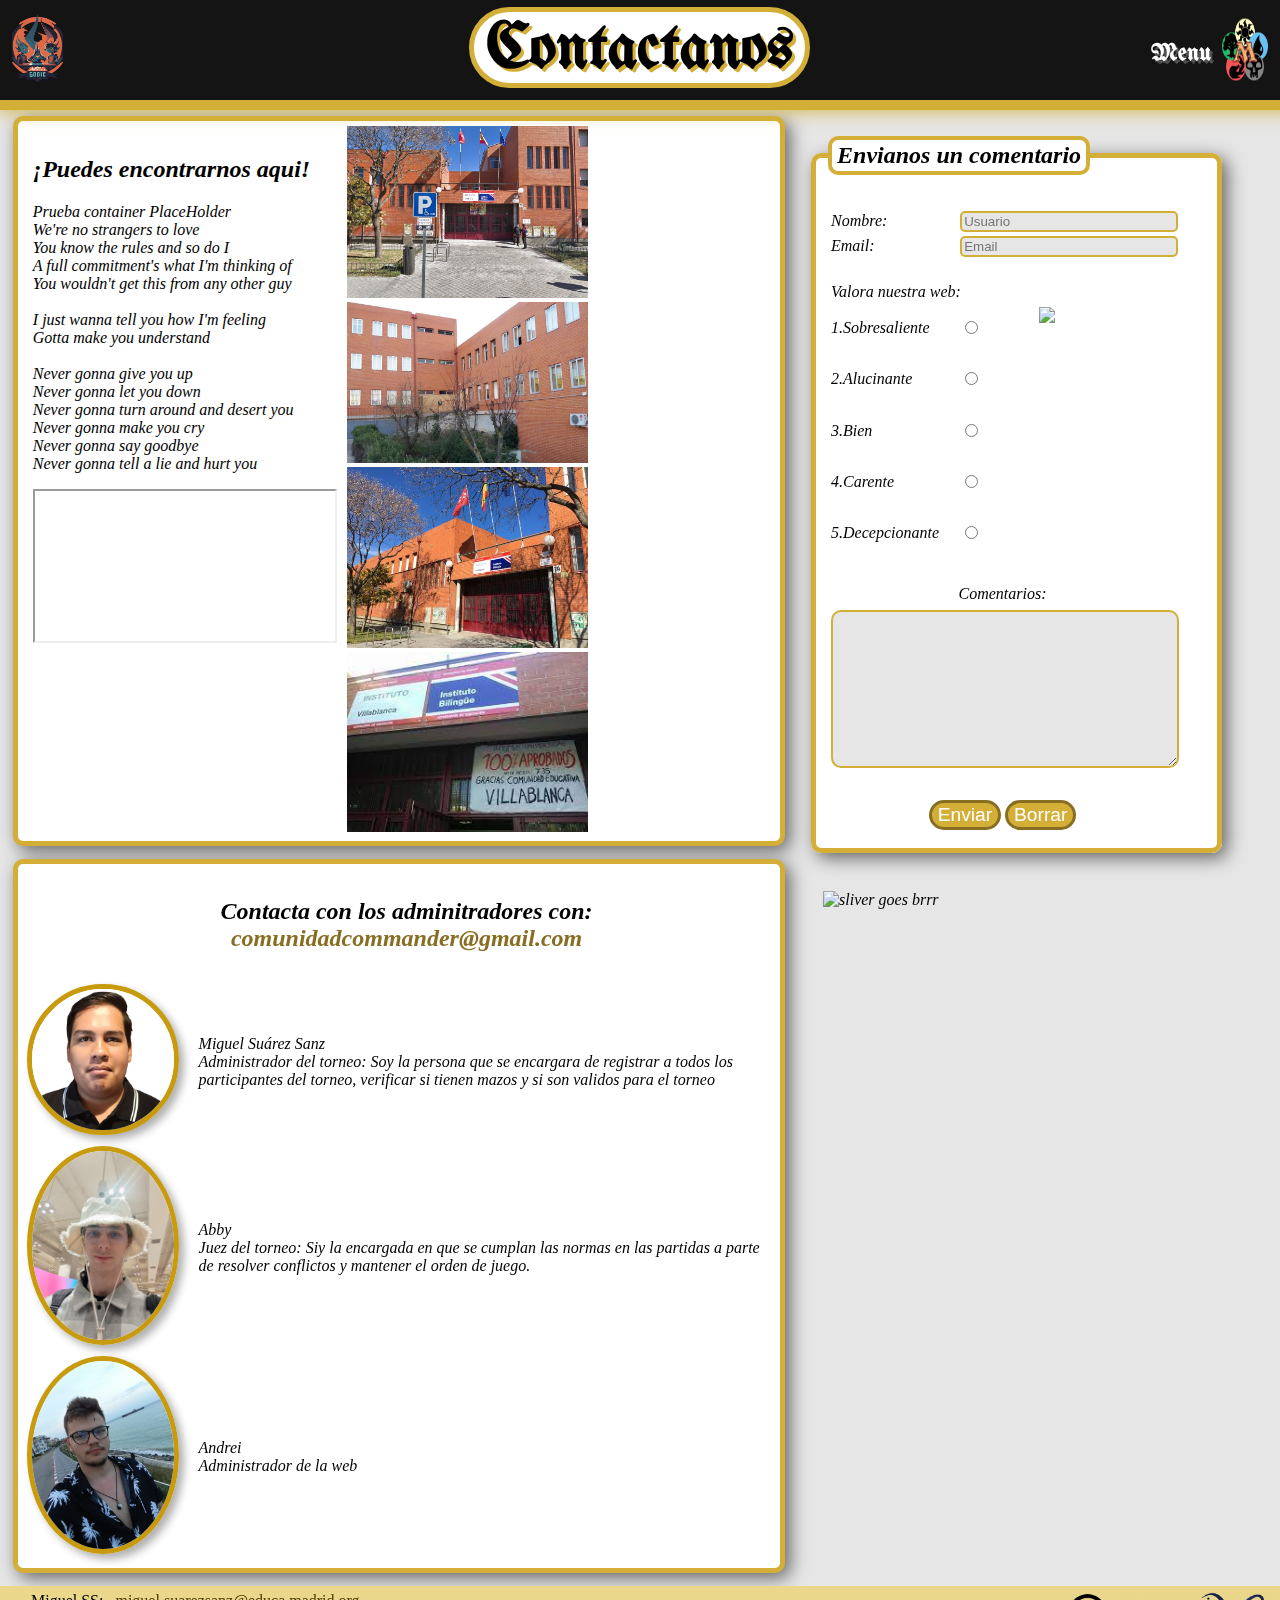
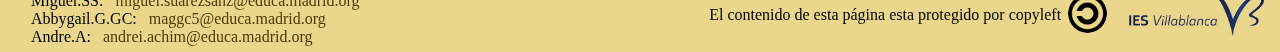
==== commit 6c8c798a: "Modificando Index.html y añadiendo el logo a las páginas" ====
--- a/contactanos.html
+++ b/contactanos.html
@@ -11,15 +11,14 @@
     <link rel="stylesheet" href="./estilos/controlcvCSS.css">
     <link rel="stylesheet" href="./estilos/contactanos.css">
     <link class="menu" rel="stylesheet" href="./estilos/controlcvCSS.css">
-    <link class="mode" rel="stylesheet" href="">
     <script src="./codigo/menu.js"></script>
-    <script src="./codigo/contacto.js"></script>
     <link rel="shortcut icon" href="./recursos/img/favico.png">
 </head>
 <body>
+    <div class="black"></div>
     <header>
         <div class="logo">
-            <img src="" alt="icono">
+            <a href="./Index.html"><img src="./recursos/img/logo.png" alt="icono"></a>
         </div>
         <div class="titulo">
             <h1>
@@ -33,14 +32,13 @@
             <img src="./recursos/img/menu.png" alt="icono">
         </div>
     </header>
-    <div class="black" onclick="cambioMenu()"></div>
     <nav class="menu">
         <div class="menu" onclick="cambioMenu()">
                 <img src="./recursos/img/menu.png" alt="icono">
         </div>
         <ul>
             <li>
-                <h1>Menu</h1>
+                <a href=".">Menu</a>
             </li>
             <li class="red">
                 <a class="red" href="Index.html">Inicio</a>
@@ -55,20 +53,7 @@
                 <a class="black" href="contactanos.html">Contactanos</a>
             </li>
             <li class="white">
-                <a class="white" href="registrate.html">Registrate</a>
-            </li>
-            <li class="darkMode">
-                <label for="switch" class="non">
-                    <p>Modo Oscuro</p>
-                </label>
-            </li>
-            <li class="darkMode">
-                <label for="switch" class="non">
-                    <div>
-                        <input type="checkbox" id="switch" class="Bswitch">
-                        <label for="switch" class="switch"></label>
-                    </div>
-                </label>
+                <a class="white" href="registro.html">Registrate</a>
             </li>
         </ul>
     </nav>
@@ -76,20 +61,21 @@
             <div class="direccion">
                 <div class="text">
                 <h2>¡Puedes encontrarnos aqui!</h2>
-                <p>El Instituto de Educación Secundaria <br>
-                    (IES) Villablanca es un centro educativo <br>
-                    reconocido por su compromiso con la <br>
-                    excelencia académica y el desarrollo <br>
-                    integral de sus estudiantes. <br><br>
-                    Con una destacada oferta educativa <br>
-                    y un equipo docente altamente cualificado, <br>
-                    el IES Villablanca ofrece un ambiente de <br>
-                    aprendizaje inclusivo y enriquecedor. <br><br>
-                    Con una sólida reputación en la comunidad, <br>
-                    el IES Villablanca es un lugar donde <br>
-                    los jóvenes pueden prosperar, <br>
-                    explorar sus intereses y alcanzar <br>
-                    su máximo potencial.</p>
+                <p>Prueba container PlaceHolder<br>
+                We're no strangers to love <br>
+                You know the rules and so do I <br>
+                A full commitment's what I'm thinking of <br>
+                You wouldn't get this from any other guy <br>
+                <br>
+                I just wanna tell you how I'm feeling <br>
+                Gotta make you understand <br>
+                <br>
+                Never gonna give you up <br>
+                Never gonna let you down <br>
+                Never gonna turn around and desert you <br>
+                Never gonna make you cry <br>
+                Never gonna say goodbye <br>
+                Never gonna tell a lie and hurt you</p>
                 <iframe src="https://www.google.com/maps/embed?pb=!1m18!1m12!1m3!1d3038.099253612516!2d-3.6024705234525354!3d40.4066519562518!2m3!1f0!2f0!3f0!3m2!1i1024!2i768!4f13.1!3m3!1m2!1s0xd42255d3a247575%3A0xd8a0a40edf810cff!2sIES%20Villablanca!5e0!3m2!1ses!2ses!4v1707502339422!5m2!1ses!2ses" allowfullscreen="" loading="lazy" referrerpolicy="no-referrer-when-downgrade"></iframe>
                 </div>
                 <img src="./recursos/img/iesvillablanca1.jpg" alt="vb1 no encontrado">
@@ -119,7 +105,7 @@
                     </th>
                     <td>
                         <p>Abby <br>
-                            Juez del torneo: Soy la encargada en que se cumplan las normas en las partidas a parte de resolver conflictos y mantener el orden de juego.</p>
+                            Juez del torneo: Siy la encargada en que se cumplan las normas en las partidas a parte de resolver conflictos y mantener el orden de juego.</p>
                     </td>
                 </tr>
                 <tr>
@@ -139,7 +125,7 @@
                 <legend>
                     <h2>Envianos un comentario</h2>
                 </legend>
-                <table class="form">
+                <table>
                     <tr>
                         <td><label for="nombre">Nombre: </label></td>
                         <td colspan="2"><input type="text" id="nombre" name="Nombre" placeholder="Usuario" class="txt">
@@ -155,30 +141,32 @@
                         </td>
                     </tr>
                     <tr>
-                        <td colspan="3">Valora nuestra web:</td>
-                    </tr>
-                    <tr>
-                        <td><label for="rad1" onclick="RankS()">1.Sobresaliente</label></td>
-                        <td><input type="radio" name="rad" id="rad1" onclick="RankS()"></td>
+                        <td colspan="3"><label for="user">Valora nuestra web: </label></td>
+                    </tr>
+                    <tr>
+                        <td><label for="rad1">1.Sobresaliente</label></td>
+                        <td><input type="radio" name="rad" id="rad1"></td>
                         <td rowspan="5" class="center">
-                            <h1 id="rank">U</h1>
-                        </td>
-                    </tr>
-                    <tr>
-                        <td><label for="rad2" onclick="RankA()">2.Alucinante</label></td>
-                        <td><input type="radio" name="rad" id="rad2" onclick="RankA()"></td>
-                    </tr>
-                    <tr>
-                        <td><label for="rad3" onclick="RankB()">3.Bien</label></td>
-                        <td><input type="radio" name="rad" id="rad3" onclick="RankB()"></td>
-                    </tr>
-                    <tr>
-                        <td><label for="rad4" onclick="RankC()">4.Carente</label></td>
-                        <td><input type="radio" name="rad" id="rad4" onclick="RankC()"></td>
-                    </tr>
-                    <tr>
-                        <td><label for="rad5" onclick="RankD()">5.Decepcionante</label></td>
-                        <td><input type="radio" name="rad" id="rad5" onclick="RankD()"></td>
+                            <img id="rank"
+                                src="./recursos/img/RankS.png"
+                                alt="S">
+                        </td>
+                    </tr>
+                    <tr>
+                        <td><label for="rad2">2.Alucinante</label></td>
+                        <td><input type="radio" name="rad" id="rad2"></td>
+                    </tr>
+                    <tr>
+                        <td><label for="rad3">3.Bien</label></td>
+                        <td><input type="radio" name="rad" id="rad3"></td>
+                    </tr>
+                    <tr>
+                        <td><label for="rad4">4.Carente</label></td>
+                        <td><input type="radio" name="rad" id="rad4"></td>
+                    </tr>
+                    <tr>
+                        <td><label for="rad5">5.Decepcionante</label></td>
+                        <td><input type="radio" name="rad" id="rad5"></td>
                     </tr>
                     <tr>
                         <td>
@@ -187,7 +175,7 @@
                     </tr>
                     <tr>
                         <td colspan="3" class="center">
-                            Comentarios:
+                            <label for="texrarea">Comentarios:</label>
                         </td>
                     </tr>
                     <tr>
@@ -203,26 +191,29 @@
                     <tr>
                         <td colspan="3" class="center">
                             <button type="submit">Enviar</button>
-                            <button type="reset" onclick="hakai()">Borrar</button>
+                            <button type="reset">Borrar</button>
                         </td>
                     </tr>
                 </table>
             </fieldset>
         </form>
-        <img class="sliver" src="./recursos/img/firstsliver.png" alt="sliver goes brrr">
+        <img class="sliver" src="./recursos/img/silverino.jpg" alt="sliver goes brrr">
     </main>
     <footer>
         <div class="contact">
-            Miguel.SS: <a href="mailto:miguel.suarezsanz@educa.madrid.org">miguel.suarezsanz@educa.madrid.org</a><br>
-            Abbygail.G.GC: <a href="mailto:maggc5@educa.madrid.org">maggc5@educa.madrid.org</a><br>
-            Andre.A: <a href="mailto:andrei.achim@educa.madrid.org">andrei.achim@educa.madrid.org</a><br>
+            Miguel.SS: <a href="">miguel.suarezsanz@educa.madrid.org</a><br>
+            Abbygail.G.GC: <a href="">maggc5@educa.madrid.org</a><br>
+            Andre.A: <a href="">andrei.achim@educa.madrid.org</a><br>
         </div>
         <div class="link">
-            <a href="https://site.educa.madrid.org/ies.villablanca.madrid/" target="_blank"><img src="./recursos/img/logoVB.png"
+            <a href="https://site.educa.madrid.org/ies.villablanca.madrid/"><img
+                    src="./recursos/img/logoVB.png"
                     alt=""></a>
         </div>
         <div class="copyleft">
-            <a href="https://es.wikipedia.org/wiki/Copyleft" target="_blank"><img src="./recursos/img/Copyleft.png" alt=""></a>
+            <a href="https://es.wikipedia.org/wiki/Copyleft"><img
+                    src="./recursos/img/Copyleft.png"
+                    alt=""></a>
         </div>
         <div class="copyleftText">
             <p>El contenido de esta página esta protegido por copyleft</p>
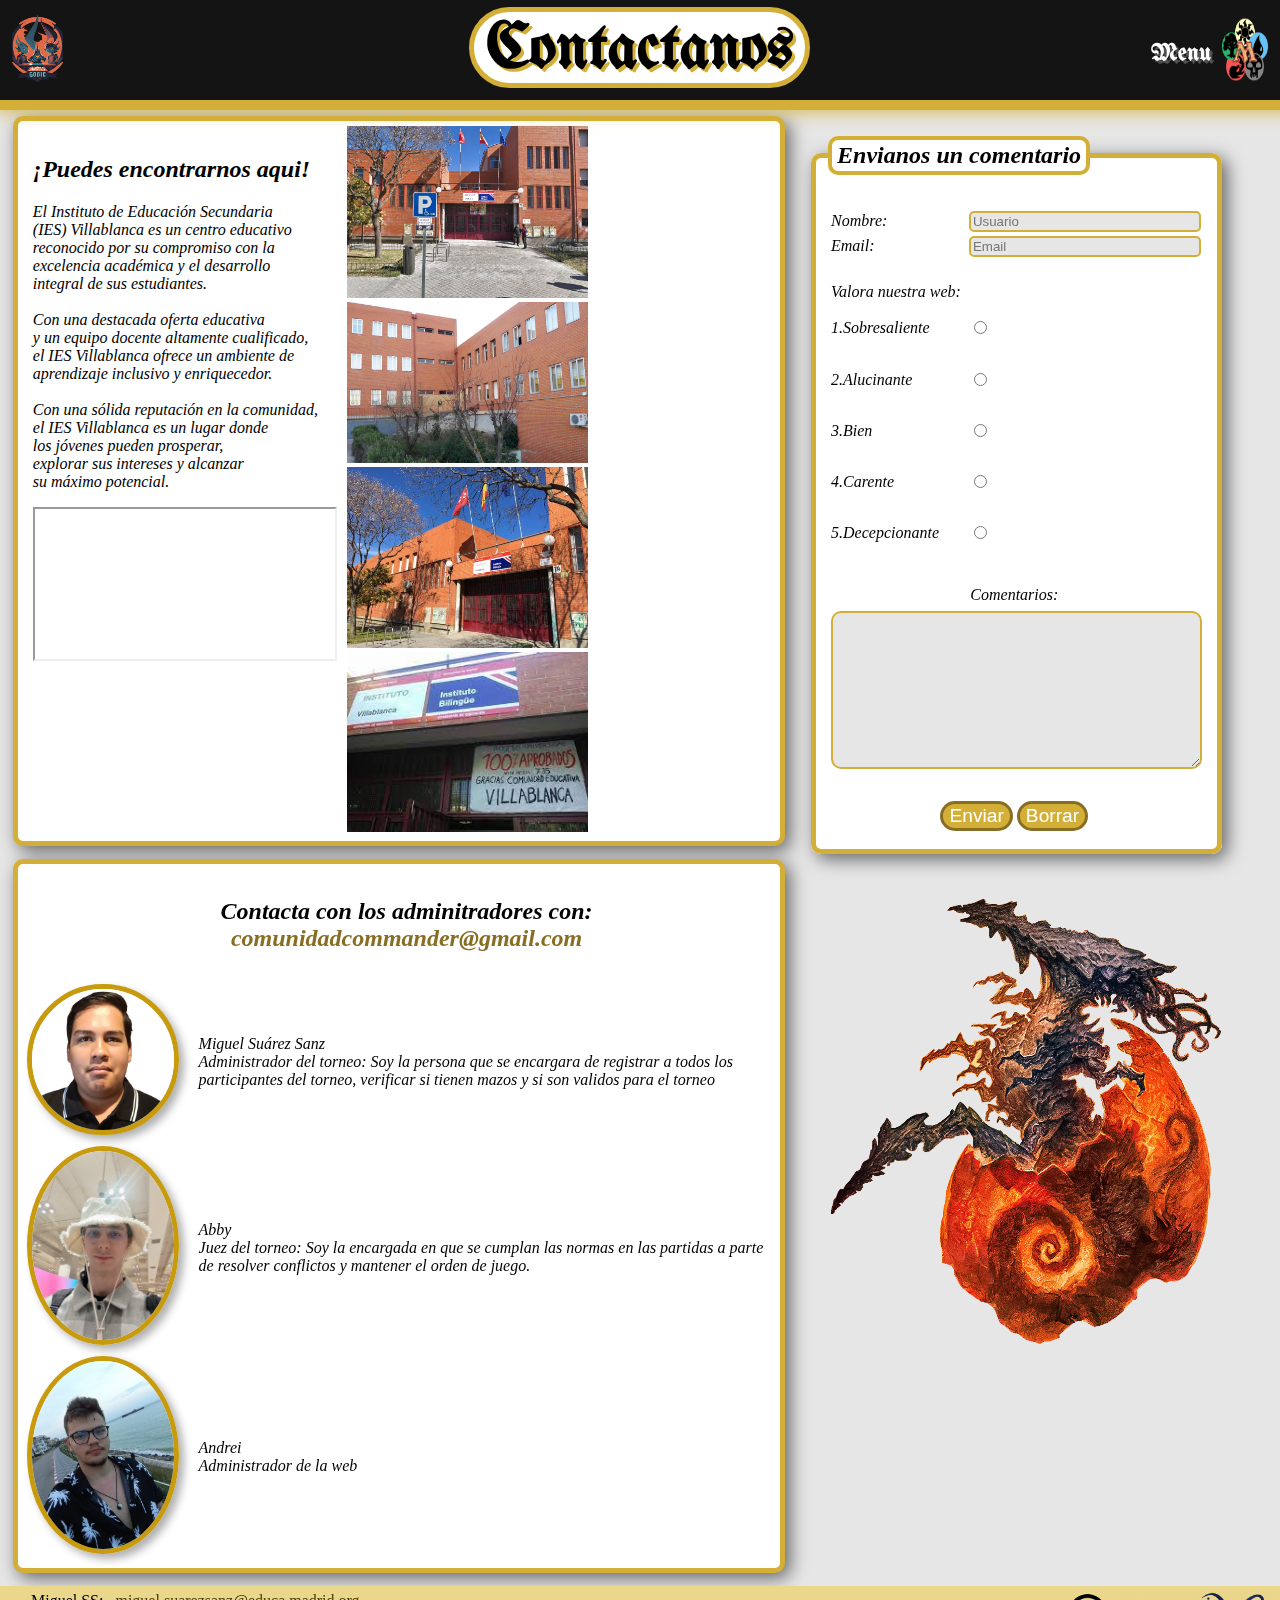
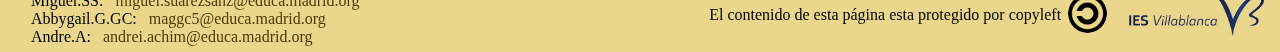
==== commit 451f9705: "V10 Merge con principal y resolución de conflictos" ====
--- a/contactanos.html
+++ b/contactanos.html
@@ -11,11 +11,12 @@
     <link rel="stylesheet" href="./estilos/controlcvCSS.css">
     <link rel="stylesheet" href="./estilos/contactanos.css">
     <link class="menu" rel="stylesheet" href="./estilos/controlcvCSS.css">
+    <link class="mode" rel="stylesheet" href="">
     <script src="./codigo/menu.js"></script>
+    <script src="./codigo/contacto.js"></script>
     <link rel="shortcut icon" href="./recursos/img/favico.png">
 </head>
 <body>
-    <div class="black"></div>
     <header>
         <div class="logo">
             <a href="./Index.html"><img src="./recursos/img/logo.png" alt="icono"></a>
@@ -32,13 +33,14 @@
             <img src="./recursos/img/menu.png" alt="icono">
         </div>
     </header>
+    <div class="black" onclick="cambioMenu()"></div>
     <nav class="menu">
         <div class="menu" onclick="cambioMenu()">
                 <img src="./recursos/img/menu.png" alt="icono">
         </div>
         <ul>
             <li>
-                <a href=".">Menu</a>
+                <h1>Menu</h1>
             </li>
             <li class="red">
                 <a class="red" href="Index.html">Inicio</a>
@@ -54,6 +56,19 @@
             </li>
             <li class="white">
                 <a class="white" href="registro.html">Registrate</a>
+            </li>
+            <li class="darkMode">
+                <label for="switch" class="non">
+                    <p>Modo Oscuro</p>
+                </label>
+            </li>
+            <li class="darkMode">
+                <label for="switch" class="non">
+                    <div>
+                        <input type="checkbox" id="switch" class="Bswitch">
+                        <label for="switch" class="switch"></label>
+                    </div>
+                </label>
             </li>
         </ul>
     </nav>
@@ -61,21 +76,20 @@
             <div class="direccion">
                 <div class="text">
                 <h2>¡Puedes encontrarnos aqui!</h2>
-                <p>Prueba container PlaceHolder<br>
-                We're no strangers to love <br>
-                You know the rules and so do I <br>
-                A full commitment's what I'm thinking of <br>
-                You wouldn't get this from any other guy <br>
-                <br>
-                I just wanna tell you how I'm feeling <br>
-                Gotta make you understand <br>
-                <br>
-                Never gonna give you up <br>
-                Never gonna let you down <br>
-                Never gonna turn around and desert you <br>
-                Never gonna make you cry <br>
-                Never gonna say goodbye <br>
-                Never gonna tell a lie and hurt you</p>
+                <p>El Instituto de Educación Secundaria <br>
+                    (IES) Villablanca es un centro educativo <br>
+                    reconocido por su compromiso con la <br>
+                    excelencia académica y el desarrollo <br>
+                    integral de sus estudiantes. <br><br>
+                    Con una destacada oferta educativa <br>
+                    y un equipo docente altamente cualificado, <br>
+                    el IES Villablanca ofrece un ambiente de <br>
+                    aprendizaje inclusivo y enriquecedor. <br><br>
+                    Con una sólida reputación en la comunidad, <br>
+                    el IES Villablanca es un lugar donde <br>
+                    los jóvenes pueden prosperar, <br>
+                    explorar sus intereses y alcanzar <br>
+                    su máximo potencial.</p>
                 <iframe src="https://www.google.com/maps/embed?pb=!1m18!1m12!1m3!1d3038.099253612516!2d-3.6024705234525354!3d40.4066519562518!2m3!1f0!2f0!3f0!3m2!1i1024!2i768!4f13.1!3m3!1m2!1s0xd42255d3a247575%3A0xd8a0a40edf810cff!2sIES%20Villablanca!5e0!3m2!1ses!2ses!4v1707502339422!5m2!1ses!2ses" allowfullscreen="" loading="lazy" referrerpolicy="no-referrer-when-downgrade"></iframe>
                 </div>
                 <img src="./recursos/img/iesvillablanca1.jpg" alt="vb1 no encontrado">
@@ -105,7 +119,7 @@
                     </th>
                     <td>
                         <p>Abby <br>
-                            Juez del torneo: Siy la encargada en que se cumplan las normas en las partidas a parte de resolver conflictos y mantener el orden de juego.</p>
+                            Juez del torneo: Soy la encargada en que se cumplan las normas en las partidas a parte de resolver conflictos y mantener el orden de juego.</p>
                     </td>
                 </tr>
                 <tr>
@@ -125,7 +139,7 @@
                 <legend>
                     <h2>Envianos un comentario</h2>
                 </legend>
-                <table>
+                <table class="form">
                     <tr>
                         <td><label for="nombre">Nombre: </label></td>
                         <td colspan="2"><input type="text" id="nombre" name="Nombre" placeholder="Usuario" class="txt">
@@ -141,32 +155,30 @@
                         </td>
                     </tr>
                     <tr>
-                        <td colspan="3"><label for="user">Valora nuestra web: </label></td>
-                    </tr>
-                    <tr>
-                        <td><label for="rad1">1.Sobresaliente</label></td>
-                        <td><input type="radio" name="rad" id="rad1"></td>
+                        <td colspan="3">Valora nuestra web:</td>
+                    </tr>
+                    <tr>
+                        <td><label for="rad1" onclick="RankS()">1.Sobresaliente</label></td>
+                        <td><input type="radio" name="rad" id="rad1" onclick="RankS()"></td>
                         <td rowspan="5" class="center">
-                            <img id="rank"
-                                src="./recursos/img/RankS.png"
-                                alt="S">
-                        </td>
-                    </tr>
-                    <tr>
-                        <td><label for="rad2">2.Alucinante</label></td>
-                        <td><input type="radio" name="rad" id="rad2"></td>
-                    </tr>
-                    <tr>
-                        <td><label for="rad3">3.Bien</label></td>
-                        <td><input type="radio" name="rad" id="rad3"></td>
-                    </tr>
-                    <tr>
-                        <td><label for="rad4">4.Carente</label></td>
-                        <td><input type="radio" name="rad" id="rad4"></td>
-                    </tr>
-                    <tr>
-                        <td><label for="rad5">5.Decepcionante</label></td>
-                        <td><input type="radio" name="rad" id="rad5"></td>
+                            <h1 id="rank">U</h1>
+                        </td>
+                    </tr>
+                    <tr>
+                        <td><label for="rad2" onclick="RankA()">2.Alucinante</label></td>
+                        <td><input type="radio" name="rad" id="rad2" onclick="RankA()"></td>
+                    </tr>
+                    <tr>
+                        <td><label for="rad3" onclick="RankB()">3.Bien</label></td>
+                        <td><input type="radio" name="rad" id="rad3" onclick="RankB()"></td>
+                    </tr>
+                    <tr>
+                        <td><label for="rad4" onclick="RankC()">4.Carente</label></td>
+                        <td><input type="radio" name="rad" id="rad4" onclick="RankC()"></td>
+                    </tr>
+                    <tr>
+                        <td><label for="rad5" onclick="RankD()">5.Decepcionante</label></td>
+                        <td><input type="radio" name="rad" id="rad5" onclick="RankD()"></td>
                     </tr>
                     <tr>
                         <td>
@@ -175,7 +187,7 @@
                     </tr>
                     <tr>
                         <td colspan="3" class="center">
-                            <label for="texrarea">Comentarios:</label>
+                            Comentarios:
                         </td>
                     </tr>
                     <tr>
@@ -191,29 +203,26 @@
                     <tr>
                         <td colspan="3" class="center">
                             <button type="submit">Enviar</button>
-                            <button type="reset">Borrar</button>
+                            <button type="reset" onclick="hakai()">Borrar</button>
                         </td>
                     </tr>
                 </table>
             </fieldset>
         </form>
-        <img class="sliver" src="./recursos/img/silverino.jpg" alt="sliver goes brrr">
+        <img class="sliver" src="./recursos/img/firstsliver.png" alt="sliver goes brrr">
     </main>
     <footer>
         <div class="contact">
-            Miguel.SS: <a href="">miguel.suarezsanz@educa.madrid.org</a><br>
-            Abbygail.G.GC: <a href="">maggc5@educa.madrid.org</a><br>
-            Andre.A: <a href="">andrei.achim@educa.madrid.org</a><br>
+            Miguel.SS: <a href="mailto:miguel.suarezsanz@educa.madrid.org">miguel.suarezsanz@educa.madrid.org</a><br>
+            Abbygail.G.GC: <a href="mailto:maggc5@educa.madrid.org">maggc5@educa.madrid.org</a><br>
+            Andre.A: <a href="mailto:andrei.achim@educa.madrid.org">andrei.achim@educa.madrid.org</a><br>
         </div>
         <div class="link">
-            <a href="https://site.educa.madrid.org/ies.villablanca.madrid/"><img
-                    src="./recursos/img/logoVB.png"
+            <a href="https://site.educa.madrid.org/ies.villablanca.madrid/" target="_blank"><img src="./recursos/img/logoVB.png"
                     alt=""></a>
         </div>
         <div class="copyleft">
-            <a href="https://es.wikipedia.org/wiki/Copyleft"><img
-                    src="./recursos/img/Copyleft.png"
-                    alt=""></a>
+            <a href="https://es.wikipedia.org/wiki/Copyleft" target="_blank"><img src="./recursos/img/Copyleft.png" alt=""></a>
         </div>
         <div class="copyleftText">
             <p>El contenido de esta página esta protegido por copyleft</p>
